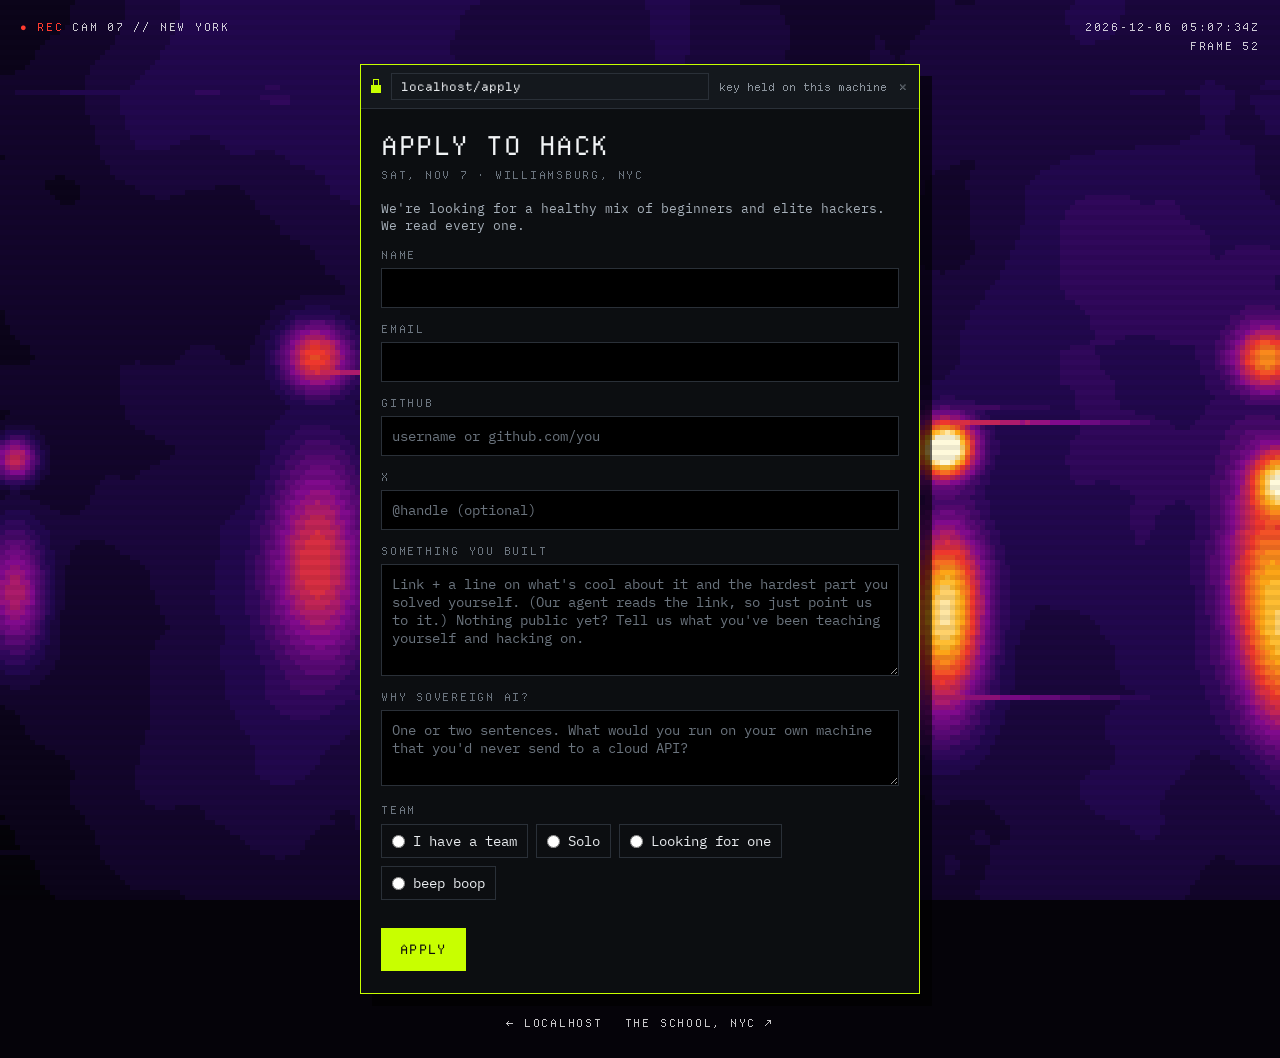
==== public/apply.html @ bfa0f742 "Apply page: own page, new questions, share-to-boost referral, mobile resize fix apply.html replaces " ====
<!doctype html>
<html lang="en">
<head>
<meta charset="utf-8">
<meta name="viewport" content="width=device-width, initial-scale=1">
<title>Apply to hack · LOCALHOST</title>
<meta name="description" content="Apply to hack at LOCALHOST, New York's Sovereign AI Hackathon. Saturday, November 7, 2026, Williamsburg, NYC.">
<meta property="og:title" content="Apply to hack at LOCALHOST">
<meta property="og:description" content="New York's Sovereign AI Hackathon. Saturday, November 7, Williamsburg, NYC. Beginners and elite hackers welcome.">
<meta property="og:image" content="https://localhostai.nyc/img/school/leg1-thermal.jpg">
<meta name="twitter:card" content="summary_large_image">
<link rel="icon" href="favicon.svg" type="image/svg+xml">
<link rel="icon" href="favicon-32.png" sizes="32x32" type="image/png">
<link rel="apple-touch-icon" href="apple-touch-icon.png">
<meta name="theme-color" content="#0c0e11">
<link rel="stylesheet" href="shared/base.css">
<style>
  @font-face { font-family: "IBM Plex Mono"; src: url("fonts/IBMPlexMono-400.woff2") format("woff2"); font-weight: 400; font-display: swap; }
  @font-face { font-family: "IBM Plex Mono"; src: url("fonts/IBMPlexMono-500.woff2") format("woff2"); font-weight: 500; font-display: swap; }
  @font-face { font-family: "IBM Plex Mono"; src: url("fonts/IBMPlexMono-600.woff2") format("woff2"); font-weight: 600; font-display: swap; }
  /* same tokens as the home page's window (theme 9, ciphertext) */
  :root { --pg: #0c0e11; --fg: #e9ecef; --ln: #2a3038; --pri: #c8ff00; --prifg: #0b0b0c; --hi: #f2f4f6; --mid: #a7b0ba; --lo: #6b747e; --read: "IBM Plex Mono", ui-monospace, Menlo, monospace; }
  html, body { height: auto; }
  body { min-height: 100svh; display: flex; flex-direction: column; align-items: center; overflow-x: hidden; cursor: crosshair; }
  .corner { position: absolute; z-index: 5; padding: 18px 20px; line-height: 1.7; pointer-events: none; }
  .tl { top: 0; left: 0; } .tr { top: 0; right: 0; text-align: right; position: fixed; }
  .rec { color: #ff3b2f; }
  .win { position: relative; z-index: 10; margin: 64px 12px 0; width: min(560px, calc(100vw - 24px)); background: var(--pg); color: var(--fg); border: 1px solid var(--pri); box-shadow: 12px 12px 0 rgba(0,0,0,.6); cursor: default; }
  .ch { display: flex; align-items: center; gap: 10px; padding: 8px 10px; background: #14181d; border-bottom: 1px solid var(--ln); font-size: 12px; }
  .ch .lk { flex: none; width: 10px; height: 8px; background: var(--pri); position: relative; margin-top: 5px; }
  .ch .lk::before { content: ""; position: absolute; left: 2px; top: -6px; width: 4px; height: 5px; border: 1px solid var(--pri); border-bottom: 0; }
  .ch .f { flex: 1; min-width: 0; padding: 5px 9px; border: 1px solid var(--ln); }
  .ch .k { color: #8b939c; font-size: 11px; white-space: nowrap; }
  .ch .x { color: #8b939c; text-decoration: none; padding: 0 2px; } .ch .x:hover { color: var(--pri); }
  .head { padding: 20px 20px 0; }
  .head h1 { font-weight: normal; font-size: 26px; letter-spacing: .02em; text-transform: uppercase; color: var(--hi); }
  .head .when { margin-top: 6px; font-size: 11px; letter-spacing: .16em; text-transform: uppercase; color: var(--lo); }
  .apf { display: grid; gap: 14px; padding: 18px 20px 22px; font-family: var(--read); font-size: 14px; }
  .apf label { display: grid; gap: 6px; }
  .apf .k { font-family: var(--mono); font-size: 11px; letter-spacing: .16em; text-transform: uppercase; color: var(--lo); }
  .apf input, .apf textarea { font: 14px var(--read); padding: 10px; background: #000; color: var(--fg); border: 1px solid var(--ln); border-radius: 0; width: 100%; }
  .apf textarea { resize: vertical; }
  .apf input:focus, .apf textarea:focus { outline: 1px solid var(--pri); border-color: var(--pri); }
  .apf ::placeholder { color: var(--lo); opacity: 1; }
  .apf .opts { display: flex; flex-wrap: wrap; gap: 8px; margin-top: 6px; }
  .apf .opts label { display: inline-flex; align-items: center; gap: 8px; padding: 7px 10px; border: 1px solid var(--ln); cursor: pointer; }
  .apf .opts input { width: auto; accent-color: var(--pri); }
  .apf .opts label:has(input:checked) { border-color: var(--pri); color: var(--pri); }
  .apf .hp { position: absolute; left: -9999px; width: 1px; height: 1px; }
  .apf .row2 { display: flex; align-items: center; gap: 14px; flex-wrap: wrap; }
  .apf .msg { font-size: 13px; color: var(--mid); }
  .apf .note { font-size: 13px; color: var(--mid); }
  .b { font: 13px var(--mono); letter-spacing: .1em; text-transform: uppercase; padding: 12px 18px; background: var(--pg); color: var(--hi); border: 1px solid #3a424c; text-decoration: none; cursor: pointer; }
  .b.pri { background: var(--pri); color: var(--prifg); border-color: var(--pri); }
  .b:hover { background: var(--pri); color: var(--prifg); }
  .b:disabled { opacity: .6; cursor: wait; }
  /* success */
  .apf .done { font: 600 20px/1.35 var(--read); color: var(--pri); }
  .apf .lead { font-size: 16px; line-height: 1.5; color: var(--hi); }
  .apf .tweet { font-size: 13px; line-height: 1.55; padding: 10px; border: 1px dashed var(--ln); color: var(--mid); overflow-wrap: anywhere; white-space: pre-wrap; }
  .accel { display: grid; grid-template-columns: 1fr auto; gap: 8px 12px; align-items: center; font: 11px var(--mono); letter-spacing: .16em; text-transform: uppercase; color: var(--lo); }
  .accel .lbl { grid-column: 1 / -1; }
  .accel .bar { height: 14px; padding: 2px; border: 1px solid #3a424c; }
  .accel .bar i { position: relative; display: block; height: 100%; width: 0; background: repeating-linear-gradient(90deg, var(--pri) 0 6px, transparent 6px 8px);
    animation: accel-in 1.4s steps(12, end) forwards, accel-creep 300s linear 1.4s forwards; }
  .accel .bar i::after { content: ""; position: absolute; top: 0; right: -8px; width: 6px; height: 100%; background: var(--pri); animation: accel-blink 1.1s steps(2, jump-none) infinite; }
  .accel .st { color: var(--pri); animation: accel-blink 1.1s steps(2, jump-none) infinite; }
  @keyframes accel-in { to { width: 58%; } }
  @keyframes accel-creep { from { width: 58%; } to { width: 92%; } }
  @keyframes accel-blink { from { opacity: 1; } to { opacity: .25; } }
  @media (prefers-reduced-motion: reduce) {
    .accel .bar i { animation: none; width: 62%; }
    .accel .bar i::after, .accel .st { animation: none; }
  }
  .foot { position: relative; z-index: 10; display: flex; gap: 22px; margin: 22px 0 28px; }
  .foot a { text-decoration: none; } .foot a:hover { color: var(--pri); }
  @media (max-width: 640px) {
    .corner.tr, .ch .k { display: none; }
    .win { margin-top: 58px; }
    .head { padding: 18px 16px 0; } .apf { padding: 16px 16px 20px; }
    .apf .row2 .b { flex: 1 1 100%; text-align: center; }
    .apf textarea[name=built] { min-height: 172px; } /* the whole hint shows at 375 px */
  }
</style>
</head>
<body>
<canvas class="thermal" id="c"></canvas>
<div class="corner tl hud"><span class="rec">● REC</span> CAM 07 // NEW YORK</div>
<div class="corner tr hud" id="clock">—</div>
<main class="win" id="apply">
  <div class="ch"><span class="lk"></span><span class="f">localhost/apply</span><span class="k">key held on this machine</span><a class="x" href="/" aria-label="Back to localhost">×</a></div>
  <div class="head"><h1>Apply to hack</h1><p class="when">Sat, Nov 7 · Williamsburg, NYC</p></div>
  <form class="apf" id="apf">
    <p class="note">We're looking for a healthy mix of beginners and elite hackers. We read every one.</p>
    <label><span class="k">Name</span><input name="name" required maxlength="160" autocomplete="name"></label>
    <label><span class="k">Email</span><input name="email" type="email" required autocomplete="email"></label>
    <label><span class="k">GitHub</span><input name="github" required maxlength="300" placeholder="username or github.com/you" autocomplete="off" autocapitalize="off" spellcheck="false"></label>
    <label><span class="k">X</span><input name="x" maxlength="300" placeholder="@handle (optional)" autocomplete="off" autocapitalize="off" spellcheck="false"></label>
    <label><span class="k">Something you built</span><textarea name="built" rows="5" required maxlength="2000" placeholder="Link + a line on what's cool about it and the hardest part you solved yourself. (Our agent reads the link, so just point us to it.) Nothing public yet? Tell us what you've been teaching yourself and hacking on."></textarea></label>
    <label><span class="k">Why sovereign AI?</span><textarea name="why" rows="3" required maxlength="600" placeholder="One or two sentences. What would you run on your own machine that you'd never send to a cloud API?"></textarea></label>
    <div><span class="k">Team</span><div class="opts">
      <label><input type="radio" name="team" value="have-team" required>I have a team</label>
      <label><input type="radio" name="team" value="solo">Solo</label>
      <label><input type="radio" name="team" value="looking">Looking for one</label>
      <label><input type="radio" name="team" value="beep-boop">beep boop</label>
    </div></div>
    <input type="text" name="field_hp" tabindex="-1" autocomplete="off" aria-hidden="true" class="hp">
    <div class="cf-turnstile" id="ts" data-action="localhost-hacker" data-theme="dark" data-size="flexible"></div>
    <script>
      // Site key before Turnstile renders: Cloudflare's always-pass test key on localhost (see shared/forms.js).
      document.getElementById("ts").dataset.sitekey = /^(localhost|127\.0\.0\.1)$/.test(location.hostname) ? "1x00000000000000000000AA" : "0x4AAAAAAFLsrU-_juvQUw02";
    </script>
    <div class="row2"><button class="b pri" type="submit">Apply</button><span class="msg" id="apmsg" role="status"></span></div>
  </form>
</main>
<nav class="foot hud"><a href="/">← localhost</a><a href="https://theschool.nyc" target="_blank" rel="noopener">The School, NYC ↗</a></nav>

<script src="https://challenges.cloudflare.com/turnstile/v0/api.js" async defer></script>
<script type="module">
import { thermal } from "./shared/thermal.js";
import { FORMS_API, REF } from "./shared/forms.js";

thermal(document.getElementById("c"), { block: 5 });
const clock = document.getElementById("clock");
setInterval(() => { clock.innerHTML = new Date().toISOString().replace("T", " ").slice(0, 19) + "Z<br>FRAME " + Math.floor(performance.now() / 41.7); }, 250);

const form = document.getElementById("apf"), msg = document.getElementById("apmsg");
if (REF) form.insertAdjacentHTML("beforeend", `<input type="hidden" name="ref" value="${REF}">`);

// GitHub goes in as https://github.com/<user or path>; X as https://x.com/<handle>, left out when empty.
function githubUrl(v) {
  const s = v.trim().replace(/^@/, "");
  if (/^[A-Za-z0-9][A-Za-z0-9-]{0,38}$/.test(s)) return "https://github.com/" + s;
  const m = s.match(/^(?:https?:\/\/)?(?:www\.)?github\.com\/([^?#]+)/i);
  const path = m ? m[1].replace(/\/+$/, "") : "";
  return path ? "https://github.com/" + path : null;
}
function xUrl(v) {
  const s = v.trim().replace(/^@/, "");
  if (/^[A-Za-z0-9_]{1,15}$/.test(s)) return "https://x.com/" + s;
  const m = s.match(/^(?:https?:\/\/)?(?:www\.|mobile\.)?(?:x|twitter)\.com\/@?([A-Za-z0-9_]{1,15})\/?(?:[?#].*)?$/i);
  return m ? "https://x.com/" + m[1] : null;
}
const esc = (x) => String(x).replace(/[&<>"]/g, (c) => ({ "&": "&amp;", "<": "&lt;", ">": "&gt;", '"': "&quot;" })[c]);

// After an application: the share step. Each applicant's link carries their own code.
// 272 of X's 280 (a link counts as 23). The blank line is meant.
const tweetText = (code) => `I applied to hack on open harnesses, open agent memory, and open weights to accelerate the future of Sovereign AI @ LocalHostAI Nov 7 in NYC! Want to hack with me? Register here: https://localhostai.nyc/apply.html?ref=${code}\n\n(yes, that's a referral code. it boosts my chances of getting in)`;
function done(code) {
  const share = code ? `<p class="lead">Boost your chance of getting accepted by tweeting out the event.</p>
    <p class="tweet">${esc(tweetText(code))}</p>
    <div class="row2"><a class="b pri" href="https://x.com/intent/post?text=${encodeURIComponent(tweetText(code))}" target="_blank" rel="noopener noreferrer">Post on X ↗</a></div>` : "";
  return `<h2 class="done">Packet delivered to localhost 🗽</h2>
    <p class="lead">We start confirming hackers Monday, Oct 26, through Friday, Oct 30.</p>
    <div class="accel" role="progressbar" aria-label="Future acceleration" aria-valuetext="in progress"><span class="lbl">Future acceleration:</span><div class="bar"><i></i></div><span class="st">in progress</span></div>
    ${share}`;
}

form.addEventListener("submit", async (e) => {
  e.preventDefault();
  const body = Object.fromEntries(new FormData(form));
  for (const k of ["name", "email", "github", "built", "why"]) {
    if (!String(body[k] ?? "").trim()) { msg.textContent = "Fill in every field except X."; form.elements[k]?.focus(); return; }
  }
  const gh = githubUrl(body.github);
  if (!gh) { msg.textContent = "GitHub: a username or a github.com link."; return; }
  body.github = gh;
  if (!body.x.trim()) delete body.x;
  else {
    const x = xUrl(body.x);
    if (!x) { msg.textContent = "X: a @handle or an x.com link."; return; }
    body.x = x;
  }
  const btn = form.querySelector("button[type=submit]");
  btn.disabled = true; msg.textContent = "sending…";
  try {
    const res = await fetch(FORMS_API + "/api/f/localhost-hacker", { method: "POST", headers: { "Content-Type": "application/json" }, body: JSON.stringify(body) });
    const data = await res.json().catch(() => ({}));
    if (!res.ok) throw new Error(data.fieldErrors ? Object.values(data.fieldErrors).join(" ") : data.error || "HTTP " + res.status);
    form.innerHTML = done(/^[a-z2-7]{8}$/.test(data.ref || "") ? data.ref : "");
    document.getElementById("apply").scrollIntoView({ block: "start" });
  } catch (err) {
    msg.textContent = err.message || "Something broke. Try again in a moment.";
    window.turnstile?.reset(form.querySelector(".cf-turnstile"));
    btn.disabled = false;
  }
});
</script>
</body>
</html>
---- public/shared/base.css ----
@font-face {
  font-family: "Departure Mono";
  src: url("../fonts/DepartureMono-Regular.woff2") format("woff2");
  font-display: swap;
}
:root {
  --void: #050309;
  --paper: #ffffff;
  --ink: #0b0b0c;
  --grey: #8a8a90;
  --acid: #c8ff00;
  --hot: #ffb314;
  --mono: "Departure Mono", ui-monospace, Menlo, monospace;
  --pixel: "Doto", "Departure Mono", monospace;
}
* { box-sizing: border-box; margin: 0; padding: 0; }
html, body { height: 100%; }
body { background: var(--void); color: var(--paper); font-family: var(--mono); -webkit-font-smoothing: none; }
.hud { font-size: 11px; letter-spacing: .16em; text-transform: uppercase; color: rgba(255, 255, 255, .78); }
canvas.thermal { position: fixed; inset: 0; width: 100%; height: 100%; image-rendering: pixelated; display: block; }
a { color: inherit; }
.btn { display: inline-block; font: inherit; font-size: 13px; letter-spacing: .08em; text-transform: uppercase; padding: 12px 16px; border: 1px solid var(--ink); color: var(--ink); text-decoration: none; cursor: pointer; background: transparent; }
.btn.acid { background: var(--acid); border-color: var(--ink); }
.btn:hover { background: var(--ink); color: var(--acid); }
.back { position: fixed; z-index: 50; bottom: 14px; left: 50%; transform: translateX(-50%); font-size: 11px; letter-spacing: .16em; text-transform: uppercase; color: rgba(255,255,255,.6); text-decoration: none; }
.back:hover { color: var(--acid); }
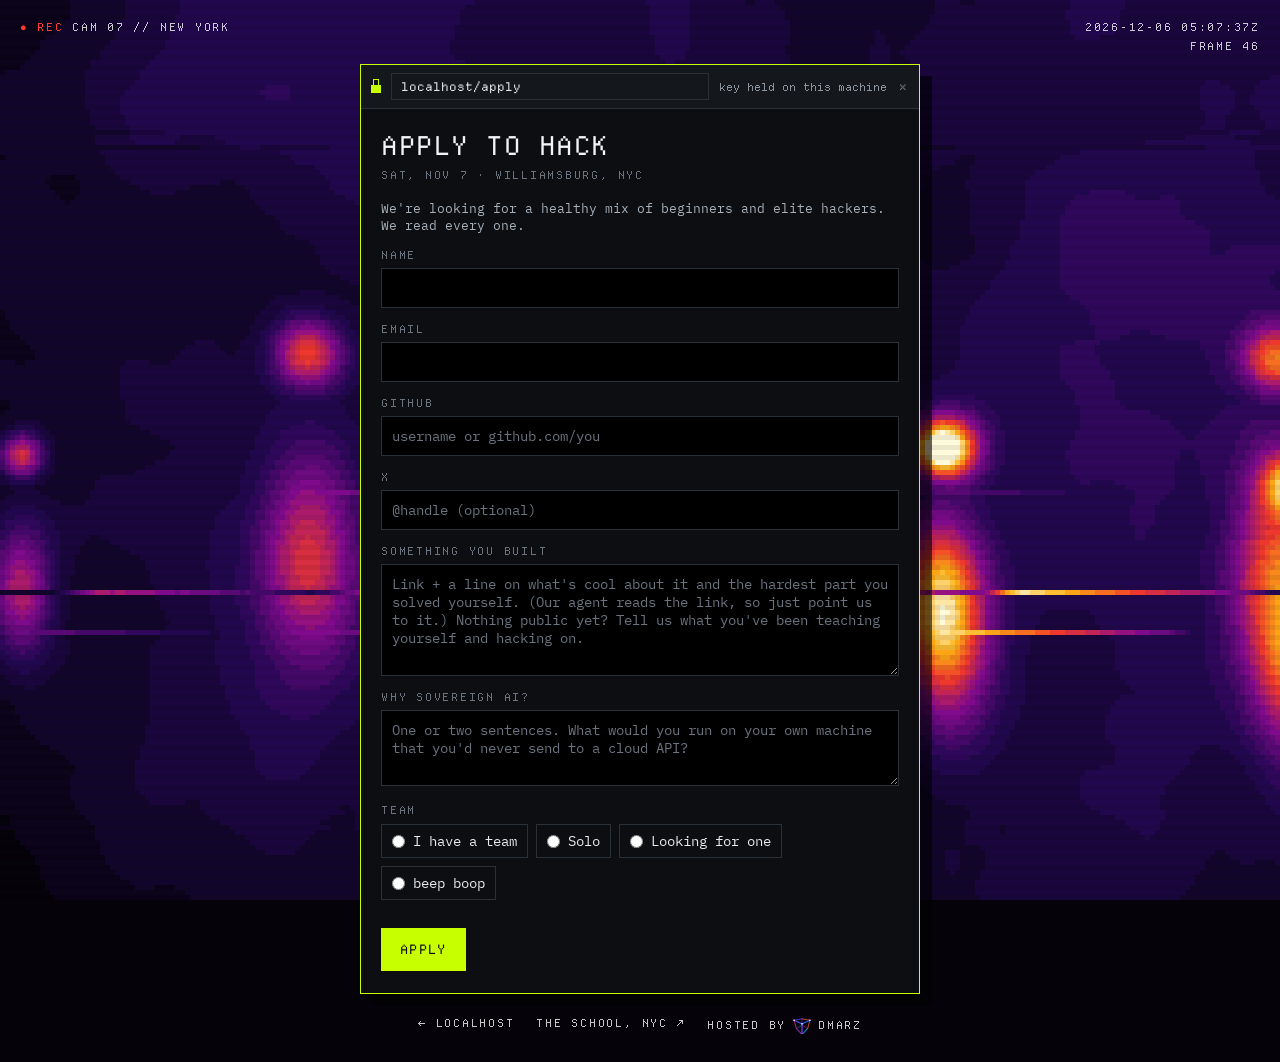
==== commit 2b1ad94e: "Hosted by dmarz with the rotating cube mark on every page shared/cube.js draws the @dmarz/kit wirefr" ====
--- a/public/apply.html
+++ b/public/apply.html
@@ -74,6 +74,8 @@
   }
   .foot { position: relative; z-index: 10; display: flex; gap: 22px; margin: 22px 0 28px; }
   .foot a { text-decoration: none; } .foot a:hover { color: var(--pri); }
+  .foot { flex-wrap: wrap; justify-content: center; }
+  .host { display: inline-flex; align-items: center; gap: 7px; } .host canvas { width: 18px; height: 18px; display: block; }
   @media (max-width: 640px) {
     .corner.tr, .ch .k { display: none; }
     .win { margin-top: 58px; }
@@ -113,12 +115,14 @@
     <div class="row2"><button class="b pri" type="submit">Apply</button><span class="msg" id="apmsg" role="status"></span></div>
   </form>
 </main>
-<nav class="foot hud"><a href="/">← localhost</a><a href="https://theschool.nyc" target="_blank" rel="noopener">The School, NYC ↗</a></nav>
+<nav class="foot hud"><a href="/">← localhost</a><a href="https://theschool.nyc" target="_blank" rel="noopener">The School, NYC ↗</a><a class="host" href="https://x.com/DistributedMarz" target="_blank" rel="noopener">Hosted by <canvas id="mark" aria-hidden="true"></canvas> dmarz</a></nav>
 
 <script src="https://challenges.cloudflare.com/turnstile/v0/api.js" async defer></script>
 <script type="module">
 import { thermal } from "./shared/thermal.js";
 import { FORMS_API, REF } from "./shared/forms.js";
+import { cube } from "./shared/cube.js";
+cube(document.getElementById("mark"));
 
 thermal(document.getElementById("c"), { block: 5 });
 const clock = document.getElementById("clock");
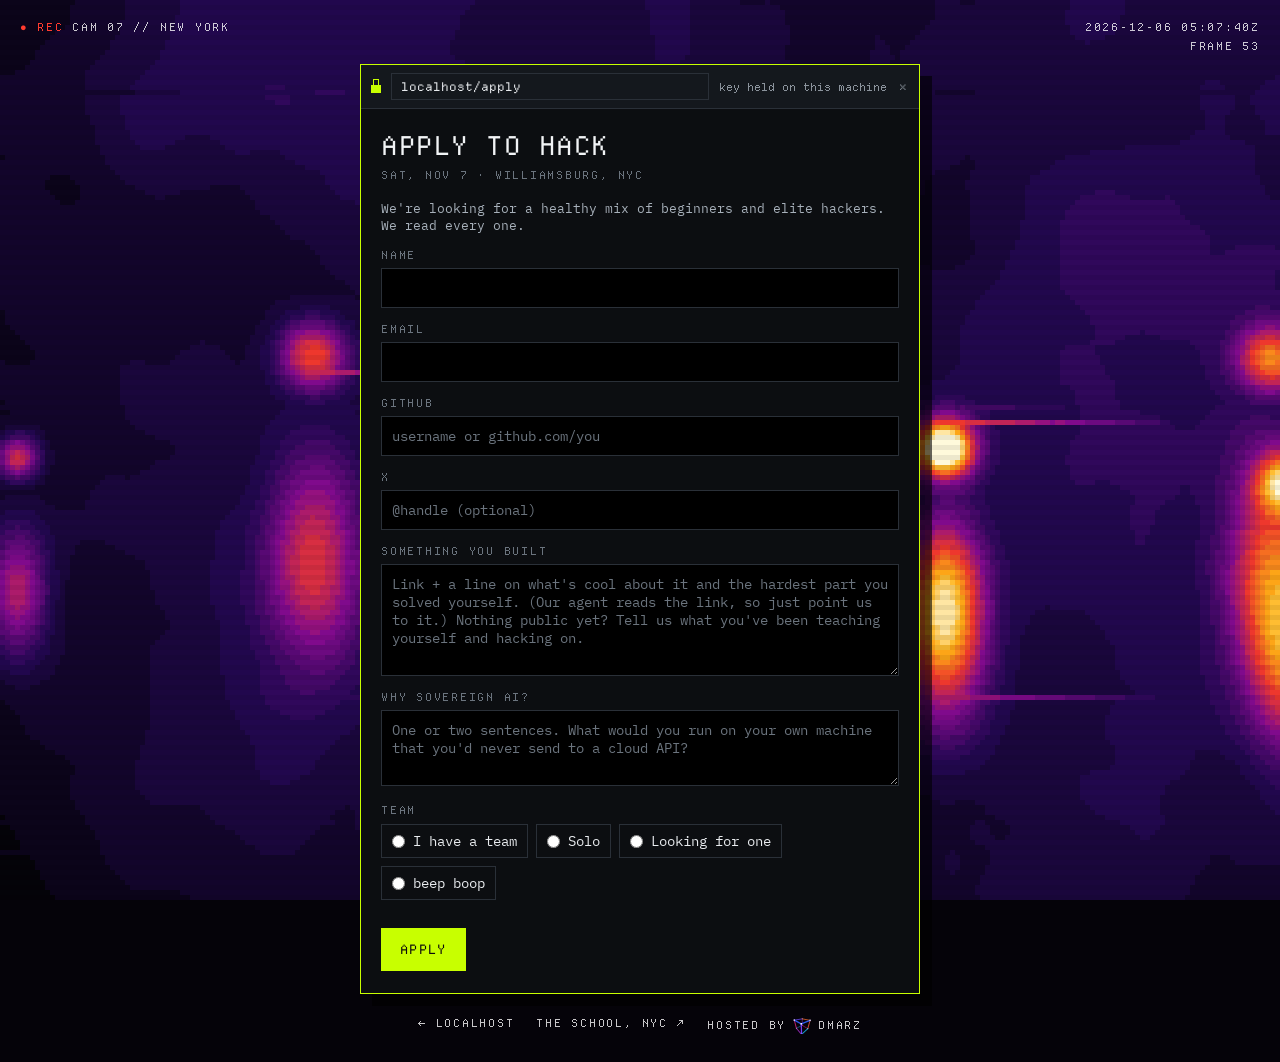
==== commit cb3af4fa: "Track where applicants come from; X and Google ad tags (off until ids are set) shared/track.js keeps" ====
--- a/public/apply.html
+++ b/public/apply.html
@@ -121,6 +121,7 @@
 <script type="module">
 import { thermal } from "./shared/thermal.js";
 import { FORMS_API, REF } from "./shared/forms.js";
+import { SOURCE, convert } from "./shared/track.js";
 import { cube } from "./shared/cube.js";
 cube(document.getElementById("mark"));
 
@@ -178,9 +179,10 @@
   const btn = form.querySelector("button[type=submit]");
   btn.disabled = true; msg.textContent = "sending…";
   try {
-    const res = await fetch(FORMS_API + "/api/f/localhost-hacker", { method: "POST", headers: { "Content-Type": "application/json" }, body: JSON.stringify(body) });
+    const res = await fetch(FORMS_API + "/api/f/localhost-hacker", { method: "POST", headers: { "Content-Type": "application/json" }, body: JSON.stringify({ ...body, ...SOURCE }) });
     const data = await res.json().catch(() => ({}));
     if (!res.ok) throw new Error(data.fieldErrors ? Object.values(data.fieldErrors).join(" ") : data.error || "HTTP " + res.status);
+    convert("hacker");
     form.innerHTML = done(/^[a-z2-7]{8}$/.test(data.ref || "") ? data.ref : "");
     document.getElementById("apply").scrollIntoView({ block: "start" });
   } catch (err) {
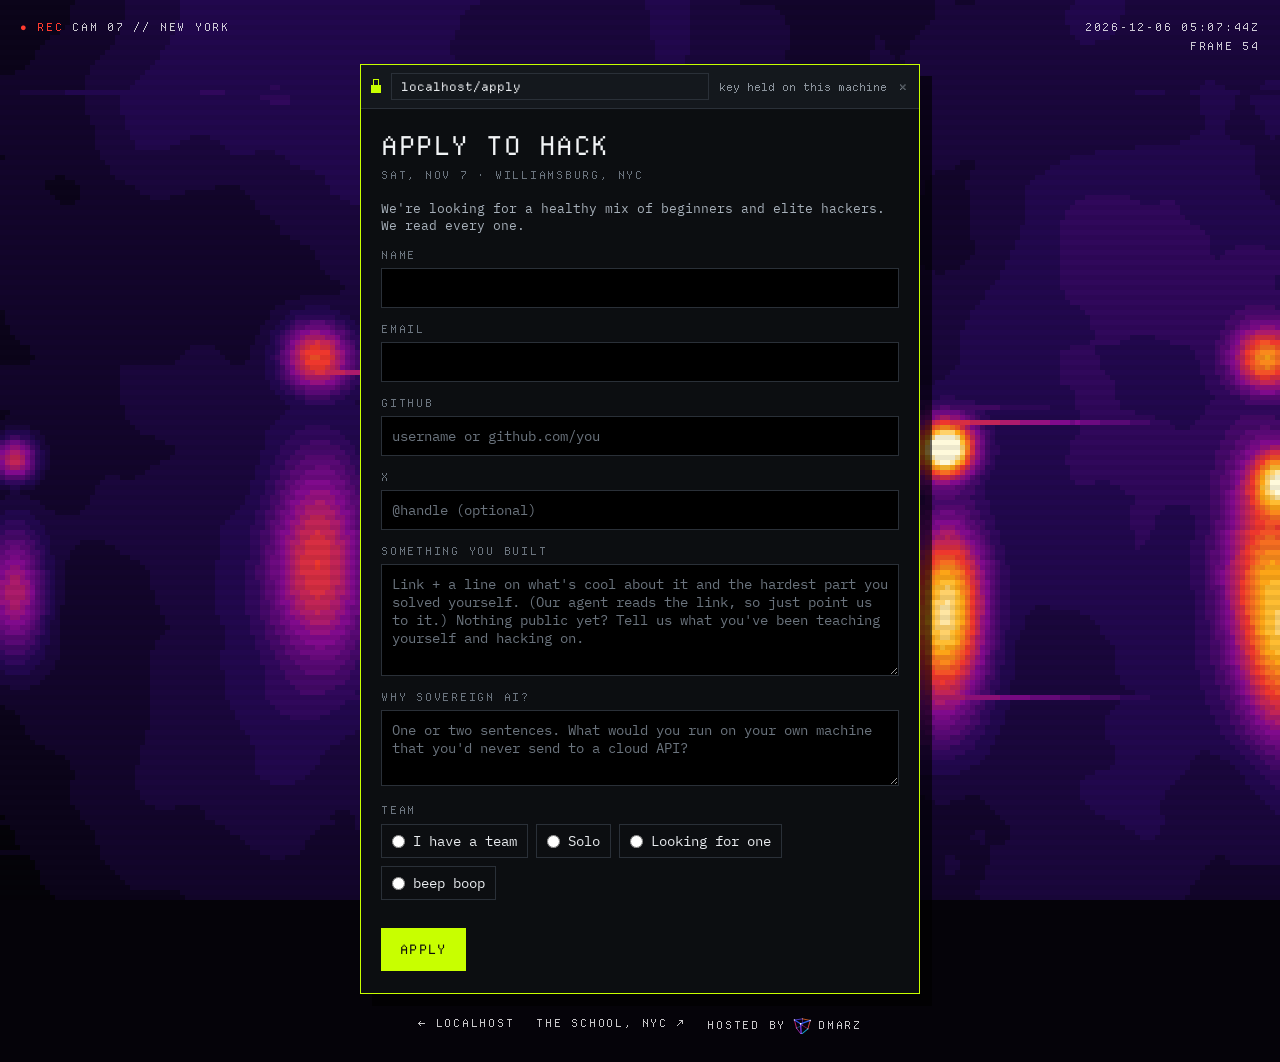
==== commit 5e79cd41: "Icons that show in link previews: PNG first, large icons, manifest, fuller og tags Slack, Telegram a" ====
--- a/public/apply.html
+++ b/public/apply.html
@@ -7,11 +7,20 @@
 <meta name="description" content="Apply to hack at LOCALHOST, New York's Sovereign AI Hackathon. Saturday, November 7, 2026, Williamsburg, NYC.">
 <meta property="og:title" content="Apply to hack at LOCALHOST">
 <meta property="og:description" content="New York's Sovereign AI Hackathon. Saturday, November 7, Williamsburg, NYC. Beginners and elite hackers welcome.">
+<meta property="og:site_name" content="LOCALHOST">
+<meta property="og:type" content="website">
+<meta property="og:url" content="https://localhostai.nyc/apply">
 <meta property="og:image" content="https://localhostai.nyc/img/school/leg1-thermal.jpg">
+<meta property="og:image:width" content="1600">
+<meta property="og:image:height" content="900">
+<meta property="og:image:alt" content="The School, NYC, through a thermal camera">
+<meta name="twitter:image" content="https://localhostai.nyc/img/school/leg1-thermal.jpg">
 <meta name="twitter:card" content="summary_large_image">
-<link rel="icon" href="favicon.svg" type="image/svg+xml">
-<link rel="icon" href="favicon-32.png" sizes="32x32" type="image/png">
-<link rel="apple-touch-icon" href="apple-touch-icon.png">
+<link rel="icon" href="https://localhostai.nyc/icon-192.png" sizes="192x192" type="image/png">
+<link rel="icon" href="https://localhostai.nyc/favicon-32.png" sizes="32x32" type="image/png">
+<link rel="icon" href="https://localhostai.nyc/favicon.svg" type="image/svg+xml">
+<link rel="manifest" href="https://localhostai.nyc/site.webmanifest">
+<link rel="apple-touch-icon" sizes="180x180" href="https://localhostai.nyc/apple-touch-icon.png">
 <meta name="theme-color" content="#0c0e11">
 <link rel="stylesheet" href="shared/base.css">
 <style>
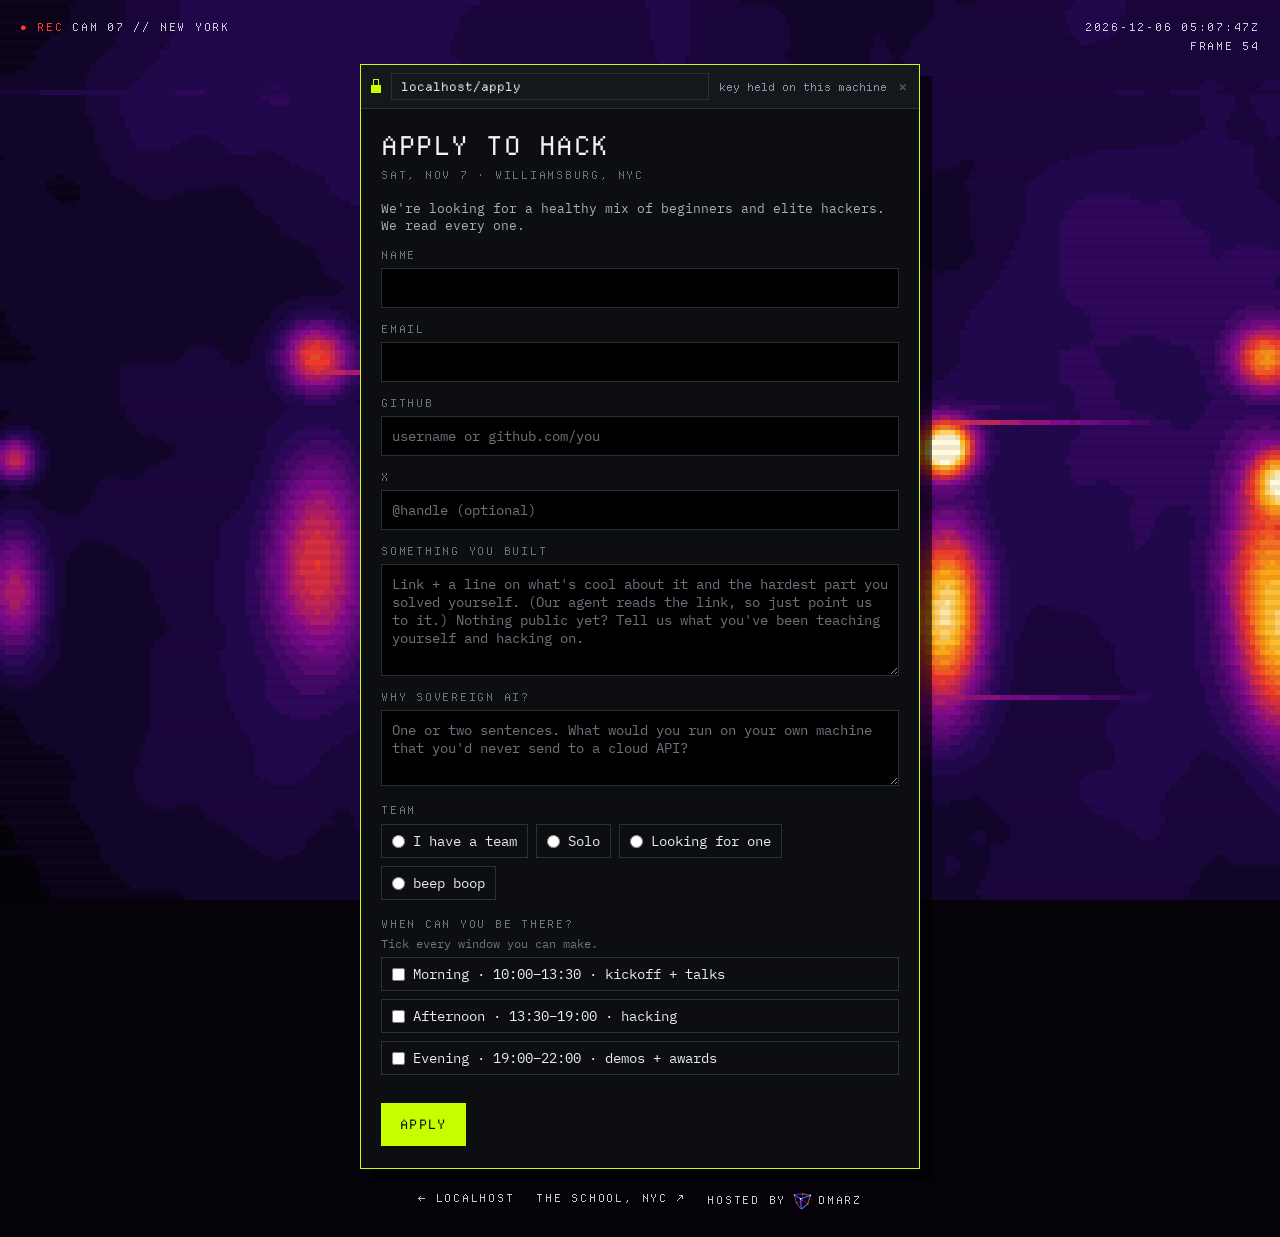
==== commit fb63d909: "Apply: ask which parts of the day they can make Checkboxes for Morning / Afternoon / Evening (at lea" ====
--- a/public/apply.html
+++ b/public/apply.html
@@ -54,6 +54,8 @@
   .apf .opts { display: flex; flex-wrap: wrap; gap: 8px; margin-top: 6px; }
   .apf .opts label { display: inline-flex; align-items: center; gap: 8px; padding: 7px 10px; border: 1px solid var(--ln); cursor: pointer; }
   .apf .opts input { width: auto; accent-color: var(--pri); }
+  .apf .opts.col { flex-direction: column; align-items: stretch; }
+  .apf .sub { display: block; color: var(--lo); font-size: 12px; margin-top: 4px; }
   .apf .opts label:has(input:checked) { border-color: var(--pri); color: var(--pri); }
   .apf .hp { position: absolute; left: -9999px; width: 1px; height: 1px; }
   .apf .row2 { display: flex; align-items: center; gap: 14px; flex-wrap: wrap; }
@@ -115,6 +117,11 @@
       <label><input type="radio" name="team" value="looking">Looking for one</label>
       <label><input type="radio" name="team" value="beep-boop">beep boop</label>
     </div></div>
+    <div><span class="k">When can you be there?</span><span class="sub">Tick every window you can make.</span><div class="opts col">
+      <label><input type="checkbox" name="when" value="morning">Morning · 10:00–13:30 · kickoff + talks</label>
+      <label><input type="checkbox" name="when" value="afternoon">Afternoon · 13:30–19:00 · hacking</label>
+      <label><input type="checkbox" name="when" value="evening">Evening · 19:00–22:00 · demos + awards</label>
+    </div></div>
     <input type="text" name="field_hp" tabindex="-1" autocomplete="off" aria-hidden="true" class="hp">
     <div class="cf-turnstile" id="ts" data-action="localhost-hacker" data-theme="dark" data-size="flexible"></div>
     <script>
@@ -172,10 +179,14 @@
 
 form.addEventListener("submit", async (e) => {
   e.preventDefault();
-  const body = Object.fromEntries(new FormData(form));
+  const fd = new FormData(form);
+  const body = Object.fromEntries(fd);
+  body.when = fd.getAll("when");
   for (const k of ["name", "email", "github", "built", "why"]) {
     if (!String(body[k] ?? "").trim()) { msg.textContent = "Fill in every field except X."; form.elements[k]?.focus(); return; }
   }
+  if (!body.team) { msg.textContent = "Team: pick one."; return; }
+  if (!body.when.length) { msg.textContent = "When: tick at least one window."; form.querySelector("[name=when]").focus(); return; }
   const gh = githubUrl(body.github);
   if (!gh) { msg.textContent = "GitHub: a username or a github.com link."; return; }
   body.github = gh;
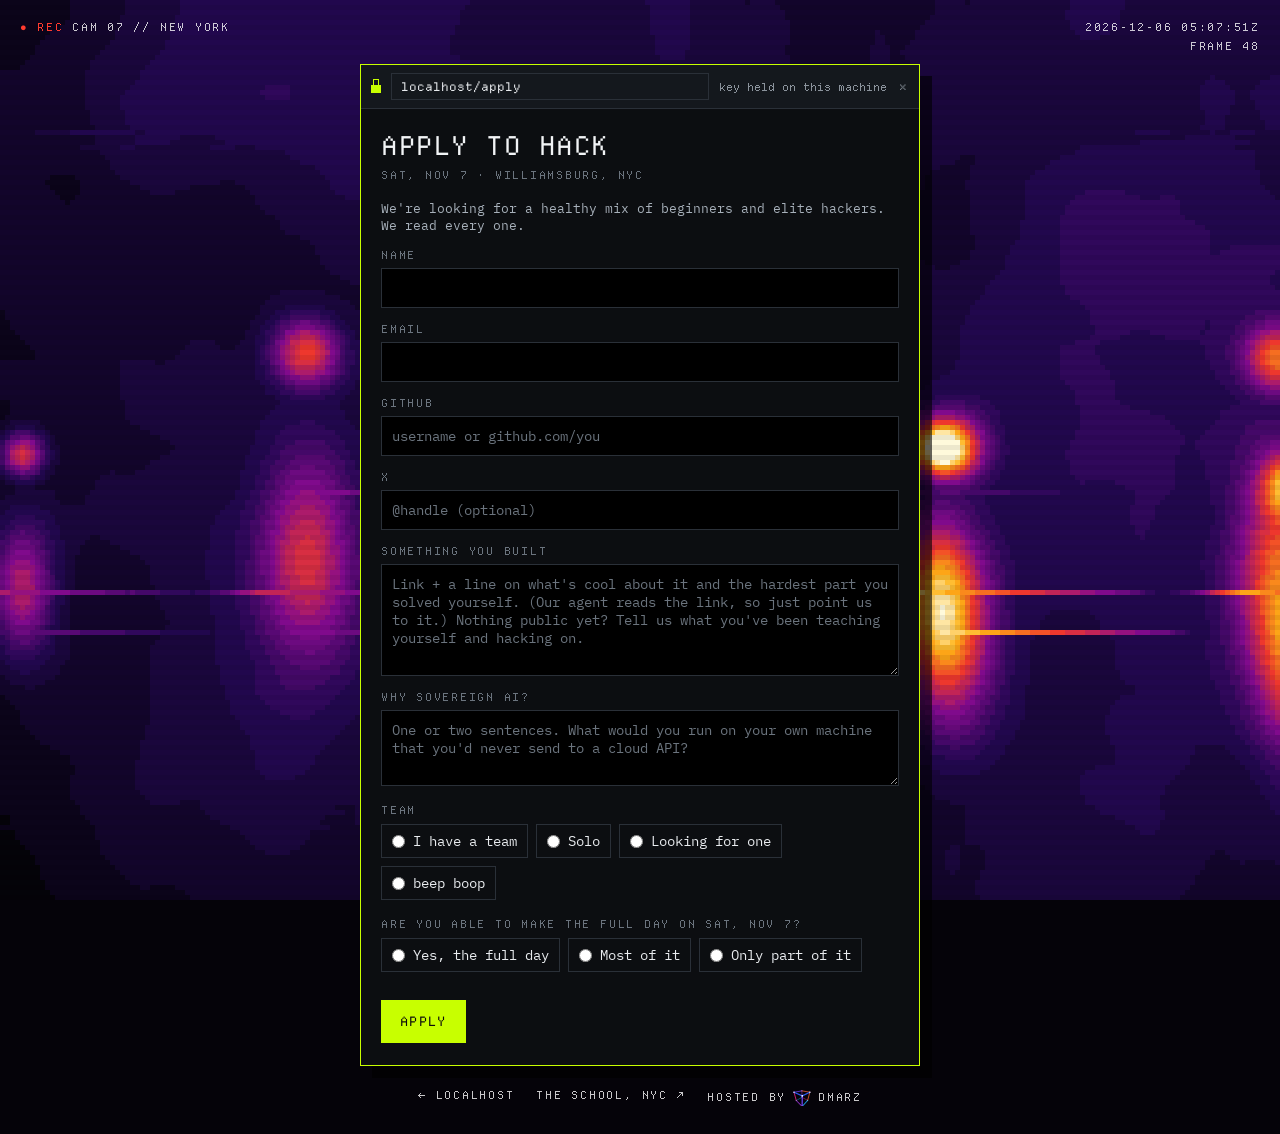
==== commit b96c1702: "Apply: one full-day question instead of time windows Radios "Are you able to make the full day on Sa" ====
--- a/public/apply.html
+++ b/public/apply.html
@@ -54,8 +54,6 @@
   .apf .opts { display: flex; flex-wrap: wrap; gap: 8px; margin-top: 6px; }
   .apf .opts label { display: inline-flex; align-items: center; gap: 8px; padding: 7px 10px; border: 1px solid var(--ln); cursor: pointer; }
   .apf .opts input { width: auto; accent-color: var(--pri); }
-  .apf .opts.col { flex-direction: column; align-items: stretch; }
-  .apf .sub { display: block; color: var(--lo); font-size: 12px; margin-top: 4px; }
   .apf .opts label:has(input:checked) { border-color: var(--pri); color: var(--pri); }
   .apf .hp { position: absolute; left: -9999px; width: 1px; height: 1px; }
   .apf .row2 { display: flex; align-items: center; gap: 14px; flex-wrap: wrap; }
@@ -117,10 +115,10 @@
       <label><input type="radio" name="team" value="looking">Looking for one</label>
       <label><input type="radio" name="team" value="beep-boop">beep boop</label>
     </div></div>
-    <div><span class="k">When can you be there?</span><span class="sub">Tick every window you can make.</span><div class="opts col">
-      <label><input type="checkbox" name="when" value="morning">Morning · 10:00–13:30 · kickoff + talks</label>
-      <label><input type="checkbox" name="when" value="afternoon">Afternoon · 13:30–19:00 · hacking</label>
-      <label><input type="checkbox" name="when" value="evening">Evening · 19:00–22:00 · demos + awards</label>
+    <div><span class="k">Are you able to make the full day on Sat, Nov 7?</span><div class="opts">
+      <label><input type="radio" name="full_day" value="yes" required>Yes, the full day</label>
+      <label><input type="radio" name="full_day" value="most">Most of it</label>
+      <label><input type="radio" name="full_day" value="part">Only part of it</label>
     </div></div>
     <input type="text" name="field_hp" tabindex="-1" autocomplete="off" aria-hidden="true" class="hp">
     <div class="cf-turnstile" id="ts" data-action="localhost-hacker" data-theme="dark" data-size="flexible"></div>
@@ -179,14 +177,12 @@
 
 form.addEventListener("submit", async (e) => {
   e.preventDefault();
-  const fd = new FormData(form);
-  const body = Object.fromEntries(fd);
-  body.when = fd.getAll("when");
+  const body = Object.fromEntries(new FormData(form));
   for (const k of ["name", "email", "github", "built", "why"]) {
     if (!String(body[k] ?? "").trim()) { msg.textContent = "Fill in every field except X."; form.elements[k]?.focus(); return; }
   }
   if (!body.team) { msg.textContent = "Team: pick one."; return; }
-  if (!body.when.length) { msg.textContent = "When: tick at least one window."; form.querySelector("[name=when]").focus(); return; }
+  if (!body.full_day) { msg.textContent = "Full day: pick one."; return; }
   const gh = githubUrl(body.github);
   if (!gh) { msg.textContent = "GitHub: a username or a github.com link."; return; }
   body.github = gh;
